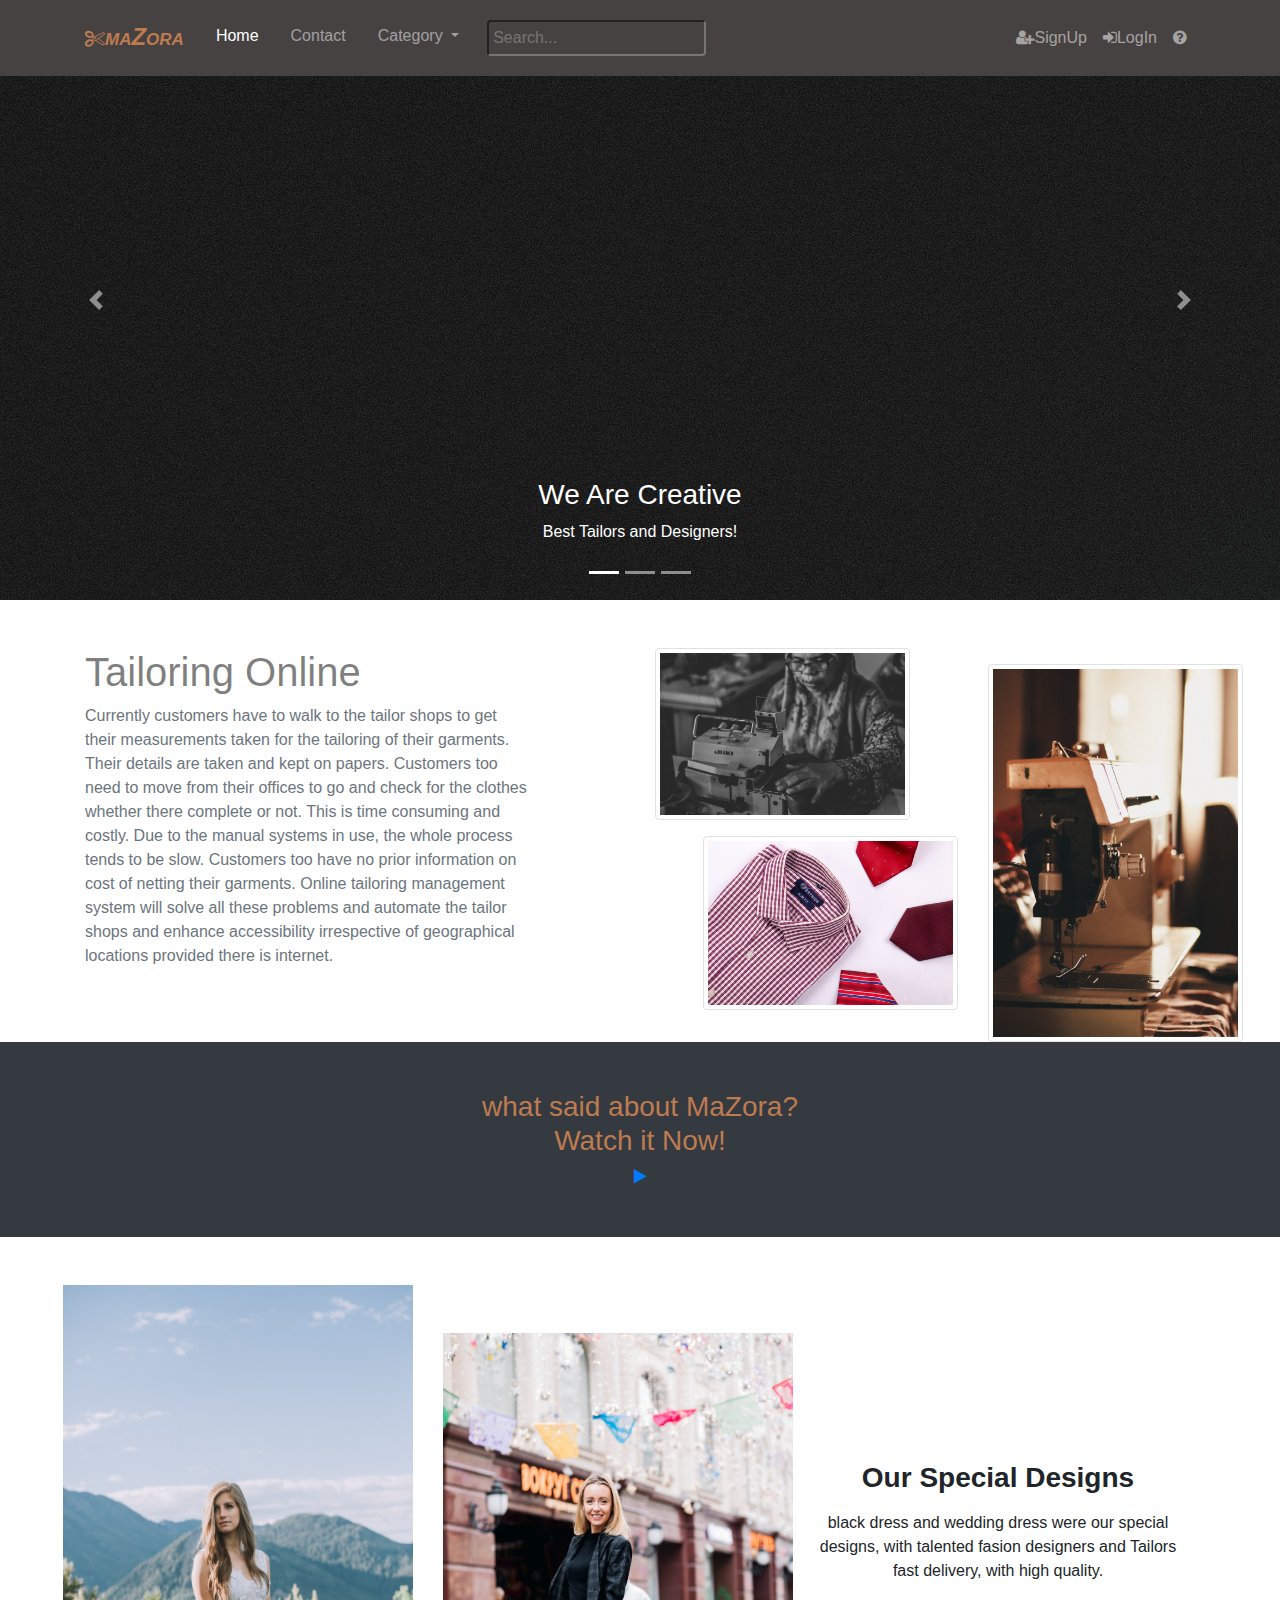
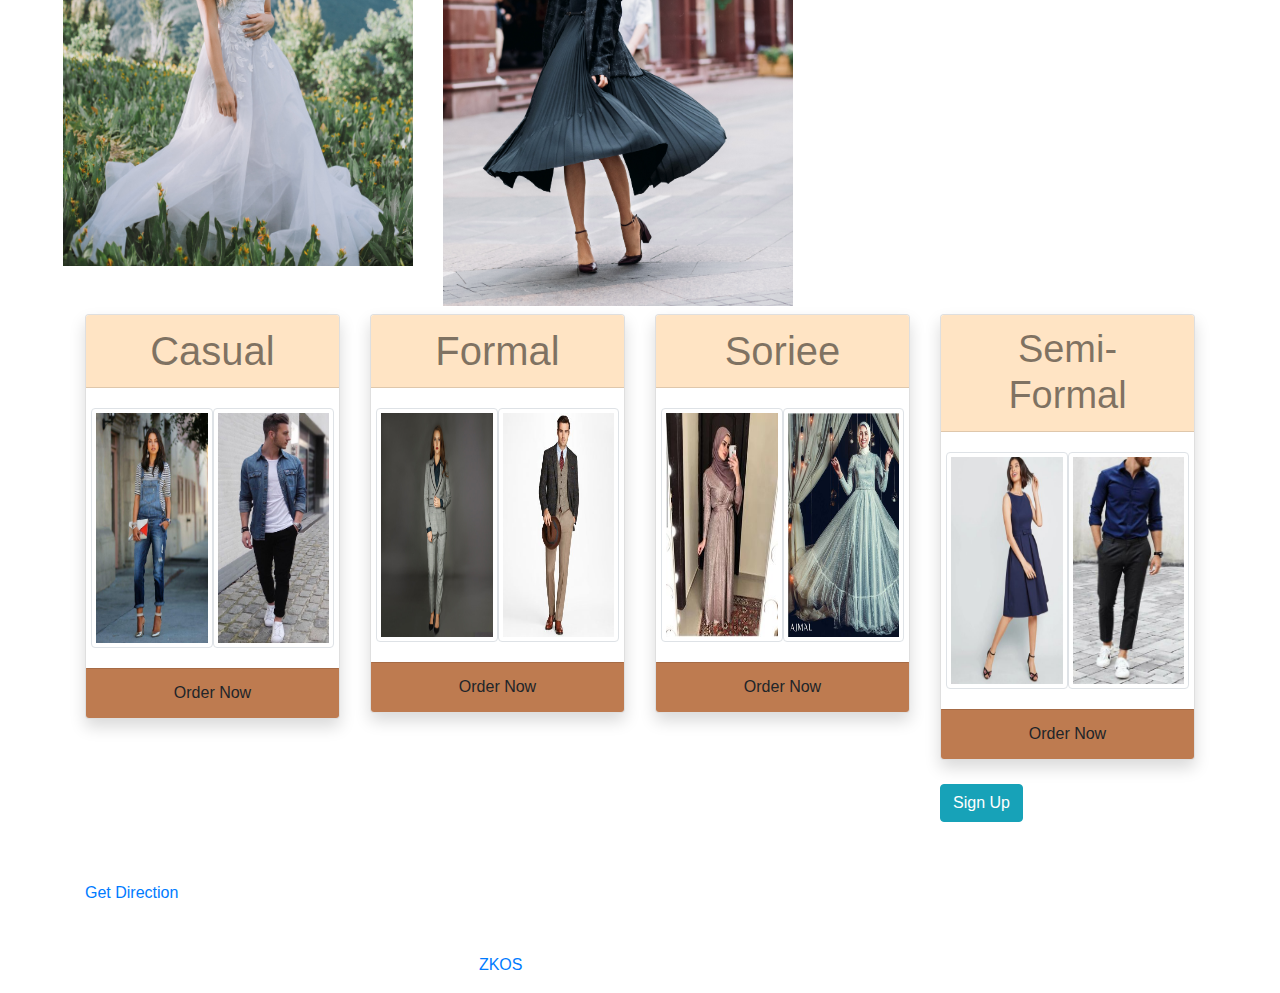
==== index.html @ b0658764 "Add files via upload" ====
<!DOCTYPE html>
<html>
<head>
	<title>Mazora</title>
	<meta charset="utf-8">
	<link rel="stylesheet" type="text/css" href="https://stackpath.bootstrapcdn.com/bootstrap/4.4.1/css/bootstrap.min.css">
	<link rel="stylesheet" type="text/css" href="https://stackpath.bootstrapcdn.com/font-awesome/4.7.0/css/font-awesome.min.css">
	<link rel="stylesheet" type="text/css" href="css/style.css">
</head>
<body>
	<nav class="navbar navbar-expand-lg fixed-top navbar-dark"
		 style="background-color: #464242;">
		<div class="container">
			<a class="navbar-brand logo" style="font-style: oblique;font-weight: bold;font-variant: small-caps;color:#BE7B50;" href="index.html"><span class="fa fa-cut" aria-hidden="true"></span><span class="h4 font-weight-bold ">maZora</span>
			</a>
			<button class="navbar-toggler" type="button" data-toggle="collapse" data-target="#navbarSupportedContent" aria-controls="navbarSupportedContent" aria-expanded="false" aria-label="Toggle navigation">
				<span class="navbar-toggler-icon"></span>
			</button>
			<div class="collapse navbar-collapse" id="navbarSupportedContent">
				<ul class="navbar-nav mr-auto">
					<li class="nav-item active">
	        			<a class="nav-link m-2" href="index.html">Home <span class="sr-only">(current)</span></a>
	        		</li>
					<li class = "nav-item">
						<a class="nav-link m-2" href="contact.html">Contact</a>
					</li>
					<!-- Dropdown -->
					<li class="nav-item dropdown ">
				 		<a class="nav-link dropdown-toggle m-2" href="category.html" id="navbarDropdown" role="button" data-toggle="dropdown" aria-haspopup="true" aria-expanded="false">	Category
				 		</a>
						<div class="dropdown-menu"aria-labelledby="navbarDropdown">
	          				<a class="dropdown-item" href="category.html/#Casual">Casual</a>
	          				<a class="dropdown-item" href="#">Soiree</a>
	          				<a class="dropdown-item" href="#">Formal</a>
	          				<a class="dropdown-item" href="#">Semi-Formal</a>
						</div>
					</li>
					<li class = "nav-link">
						<input type="text" name="searchName" id="searchName" class="rounded bg-transparent p-1 m-1" style="color:#975D3E;" placeholder="Search..." />
					</li>
				</ul>
				<ul class="navbar-nav navbar-right">
					<li class="nav-link">
						<a href="singup.html" id="registerLink" class="nav-item" style="color: #a6a3a3;"><i class="fa fa-user-plus"></i>SignUp</a>
					</li>
					<li class="nav-link">
						<a href="log.html" id="loginLink" class="nav-item " style="color: #a6a3a3;"><i class="fa fa-sign-in"></i>LogIn</a>
					</li>
					<li class="nav-link">
						<a href="help.html" id="" class="nav-item " style="color: #a6a3a3;"><i class="fa fa-question-circle"></i></a>
					</li>
				</ul>
			</div> 	
		</div>
	</nav>

	<!-- slider_area_start -->
	<div id="demo" class="carousel slide" data-ride="carousel">
		<ul class="carousel-indicators">
			<li data-target="#demo" data-slide-to="0" class="active"></li>
			<li data-target="#demo" data-slide-to="1"></li>
			<li data-target="#demo" data-slide-to="2"></li>
		</ul>
		<div class="carousel-inner">
			<div class="carousel-item active" style="height:600px">
				<img src="img/6.jpg" alt="Los Angeles">
				<div class="carousel-caption">
					<h3>We Are Creative</h3>
					<p>Best Tailors and Designers!</p>
				</div>
			</div>
			<div class="carousel-item" style="height:600px">
				<img src="img/waldemar-brandt-oq4YGY_buuU-unsplash.jpg" alt="New York">
				<div class="carousel-caption">
					<h3>Fast Service</h3>
					<p>Get your order Immediately!</p>
				</div>
			</div>
			<div class="carousel-item" style="height:600px">
				<img src="img/7.jpg" alt="New York">
				<div class="carousel-caption">
					<h3>High service</h3>
					<p>Tailor instantly wherever you!</p>
				</div>
			</div>
			<div class="carousel-item" style="height:600px">
				<img src="img/4.jpg" alt="New York">
				<div class="carousel-caption">
					<h3>High service</h3>
					<p>Get your order Immediately!</p>
				</div>
			</div>

		</div>
		<a class="carousel-control-prev" href="#demo" data-slide="prev">
			<span class="carousel-control-prev-icon"></span>
		</a>
		<a class="carousel-control-next" href="#demo" data-slide="next">
			<span class="carousel-control-next-icon"></span>
		</a>
	</div>
	<!-- slider_area_end -->


	<div class="container mt-5">
		<div class="row">
			<div class="col-5">
				<h1 class="text-black-50 text-capitalize">Tailoring Online</h1>
				<p class="text-muted">
					Currently customers have to walk to the tailor shops to get their
					measurements taken for the tailoring of their garments.
					Their details are taken and kept on papers.
					Customers too need to move from their offices to go and check for the clothes whether there complete or not.
					This is time consuming and costly. Due to the manual systems in use, the whole process tends to be slow.
					Customers too have no prior information on cost of netting their garments.
					Online tailoring management system will solve all these problems and automate
					the tailor shops and enhance accessibility irrespective of geographical locations provided there is internet.
				</p>
			</div>
			<div class="col-1"></div>
			<div class="col-3 ">
				<img src="img/about_1.jpg" class="img-thumbnail" />
				<img src="img/about_2.jpg" class="img-thumbnail ml-5 mt-3" />
			</div>
			<div class="col-3">
				<img src="img/junior-ferreira-9Ldb5qqIAlA-unsplash.jpg" class="img-thumbnail ml-5 mt-3" />
			</div>
		</div>
	</div>


	<!-- video_area_start -->
	<div class="video_area video_bg overlay p-5 bg-dark">
		<div class="video_area_inner text-center">
			<h3 style="	color: #be7b50">
				what said about MaZora?<br>
				Watch it Now!
			</h3>
			<a href="Video/video.mp4" class="video_btn popup-video mb-2">
				<i class="fa fa-play"></i>
			</a>
		</div>
	</div>
	<!-- video_area_end -->
	<!-- about_area_start -->
	<div class="container m-5">
		<div class="row">
			<div class="col-4">
				<img src="img/D1.jpg" class="h-100 w-100 img-fluid " />
			</div>
			<div class="col-4 mb-2">
				<img src="img/D2.jpg" class="h-100 w-100 img-fluid mt-5" />
			</div>
			<div class="col-4">
				<div class="row p-5 m-3"></div>
				<div class="row">
					<div class="mt-5">
						<div class="text-black text-capitalize text-center">
							<h3>
								<strong>Our Special Designs</strong>
							</h3>
						</div>
						<p class="p-2 text-center">
							black dress and wedding dress were our special
							designs, with talented  fasion designers and Tailors
							fast delivery, with high quality.
						</p>
					</div>
				</div>
				<div class="row"></div>

			</div>
		</div>
	</div>
	<!-- about_area_end -->
	<div class="container mt-3 mb-3">
		<div class="row">
			<div class="col-3">
				<div class="card shadow">
					<h1 class="text-capitalize text-center text-black-50 card-header navbar-text"style="background-color: bisque;">Casual</h1>
					<div class="card-body ">
						<div class="row">
							<img src="img/Overalls-in-autumn-683x1024.jpg" class="img-thumbnail w-50" />
							<img src="img/Casual.jpg" class="img-thumbnail w-50" />
						</div>
					</div>
					<a href="/cus_order/Create" class="btn btn-block card-footer text-capitalize" style="background-color: #be7b50">Order Now</a>
				</div>
			</div>
			<div class="col-3">
				<div class="card shadow">
					<h1 class="text-capitalize text-center text-black-50 card-header navbar-text"style="background-color: bisque;">Formal</h1>
					<div class="card-body ">
						<div class="row">
							<img src="img/4th_banner.jpg" class="img-thumbnail w-50" style="height: 234px;"/>
							<img src="img/formal.jpg" class="img-thumbnail w-50" style="height: 234px;"/>
						</div>
					</div>
					<a href="/cus_order/Create" class="btn btn-block card-footer text-capitalize" style="background-color: #be7b50">Order Now</a>
				</div>
			</div>
			<div class="col-3">
				<div class="card shadow">
					<h1 class="text-capitalize text-center text-black-50 card-header navbar-text"style="background-color: bisque;">Soriee</h1>
					<div class="card-body ">
						<div class="row">
							<img src="img/7a6b1994caaa53e1283f708f0ffbb774.jpg" class="img-thumbnail w-50"style="height: 234px;" />
							<img src="img/chiffon-evening-soiree-dress.jpg" class="img-thumbnail w-50"style="height: 234px;"/>
						</div>
					</div>
					<a href="/cus_order/Create" class="btn btn-block card-footer text-capitalize" style="background-color: #be7b50">Order Now</a>
				</div>
			</div>
			<div class="col-3">
				<div class="card shadow">
					<h1 class="text-capitalize text-center text-black-50 card-header navbar-text" style="font-size: 38px;background-color: bisque;">Semi-Formal</h1>
					<div class="card-body ">
						<div class="row">
							<img src="img/Modcloth-Jackie-o-dress-navy-350x500.jpg" class="img-thumbnail w-50" />
							<img src="img/fe42b00c782b8d30d41f1b3d9bc2d86b.jpg" class="img-thumbnail  w-50" />
						</div>
					</div>
					<a href="/cus_order/Create" class="btn btn-block card-footer text-capitalize" style="background-color: #be7b50">Order Now</a>
				</div>
			</div>
		</div>
	</div>

	<footer class="text-white " style="max-height: 309px;">
		<div class="container">
			<div class="row">
				<div class="col-3">
					<div class="footer_widget">
						<h3 class="footer_title">
							Address
						</h3>
						<p class="footer_text">
							200, Green road, Mongla, <br>
							New Yor City USA
						</p>
						<a href="#" class="line-button">Get Direction</a>
					</div>
				</div>
				<div class="col-3">
					<div class="footer_widget">
						<h3 class="footer_title">
							Contact Us
						</h3>
						<p class="footer_text">
							+1128741930 <br>
							tailorsHub@gmail.com
						</p>
					</div>
				</div>
				<div class="col-3">
					<div class="footer_widget">
						<h3 class="footer_title">
							Navigation
						</h3>
						<ul>
							<li class = "nav-link">Home</li>
							<li class = "nav-link">Contact</li>
							<li class = "nav-link">Help</li>
						</ul>
					</div>
				</div>
				<div class="col-3">
					<div class="footer_widget">
						<h3 class="footer_title">
						</h3>
						<form action="#" class="newsletter_form">
							<a href="/Account/Register" class="btn btn-info">Sign Up</a>
						</form>
						<p class="newsletter_text">Subscribe newmessage to get updates</p>
					</div>
				</div>
			</div>
			<div class="row">
				<p>&copy; @DateTime.Now.Year - All rights reserved for ITI Team <a href="/Home/Index"> ZKOS</a>.</p>
			</div>
		</div>
	</footer>


	<script type="text/javascript" src="js/jquery-3.3.1.min.js"></script>
	<script type="text/javascript" src="https://stackpath.bootstrapcdn.com/bootstrap/4.4.1/js/bootstrap.min.js"></script>
	<script src="js/jquery.nicescroll.min.js"></script>
	<script>
		$(function () {
			$("body").niceScroll({
				cursorcolor: "#BE7B50",
				background: "rgba(20,20,20,0.3)",
				cursorborder: "1px solid ",
			})
		});
	</script>
</body>
</html>
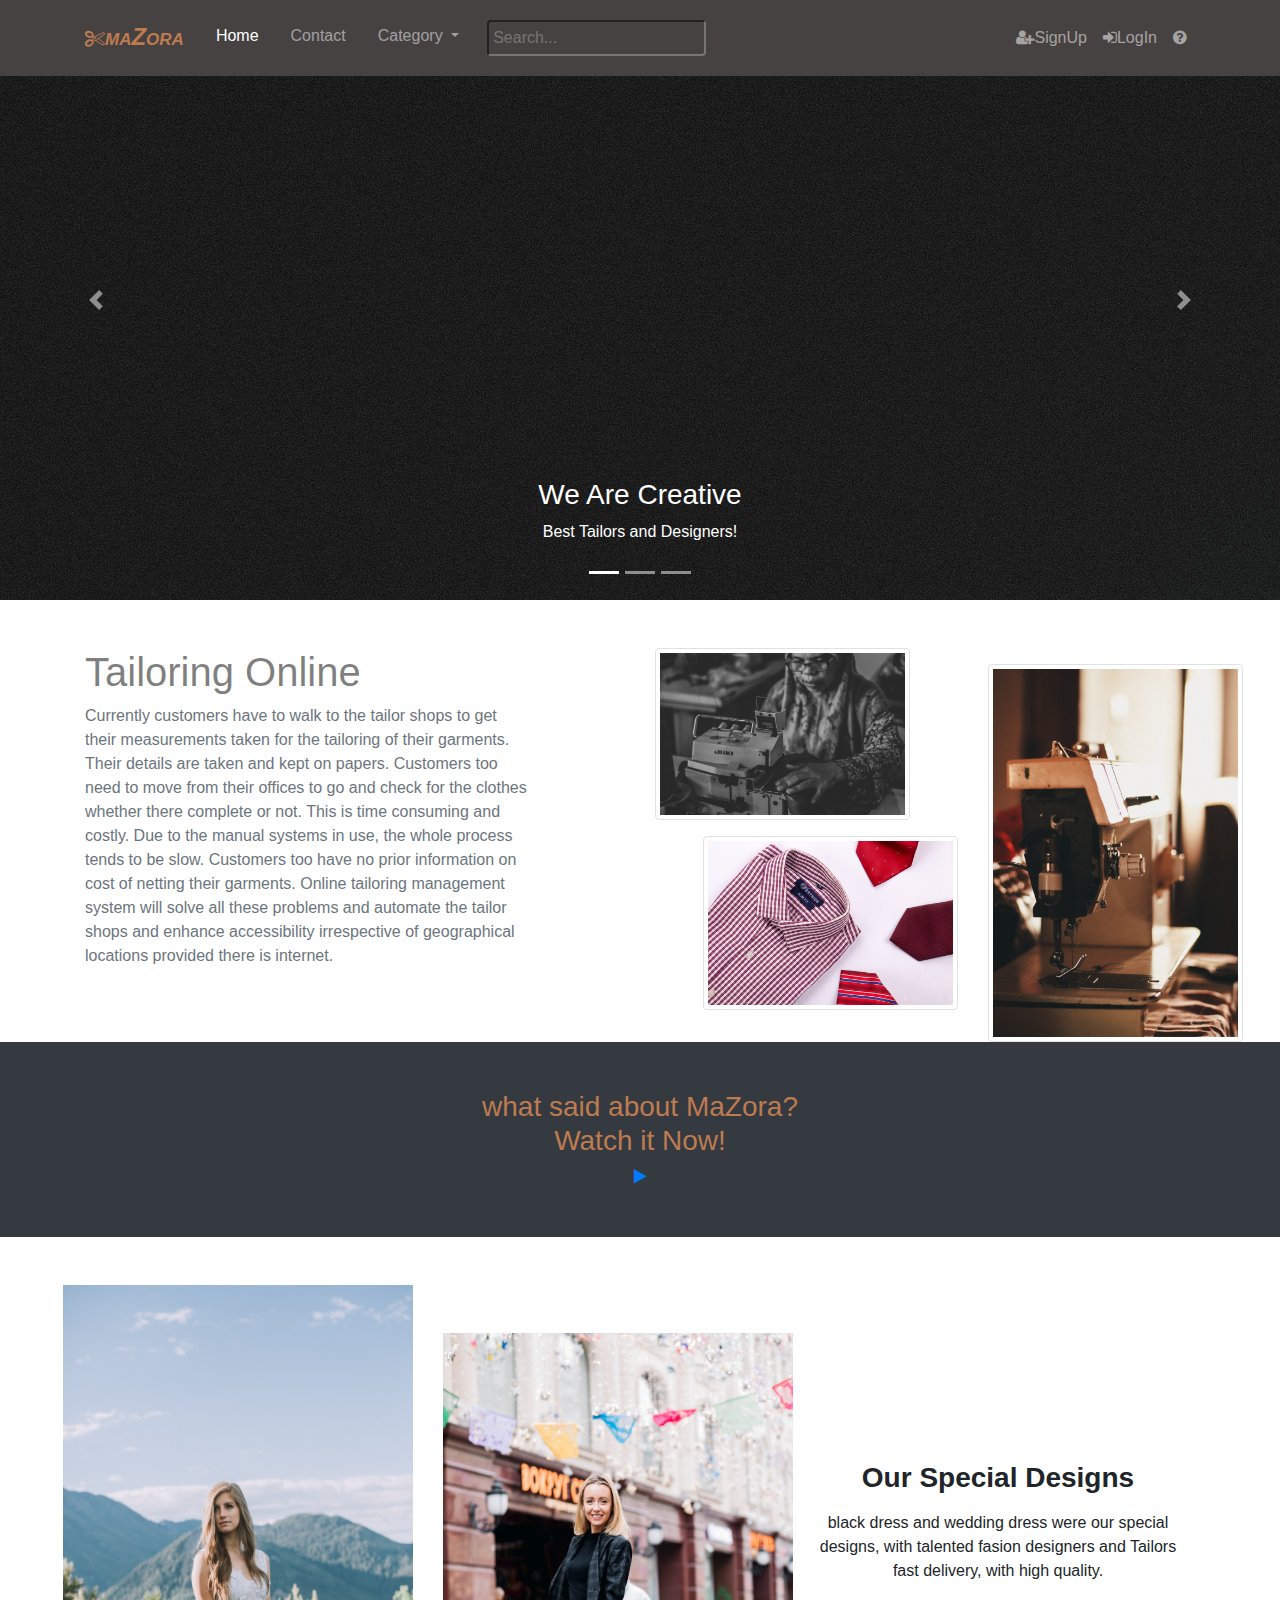
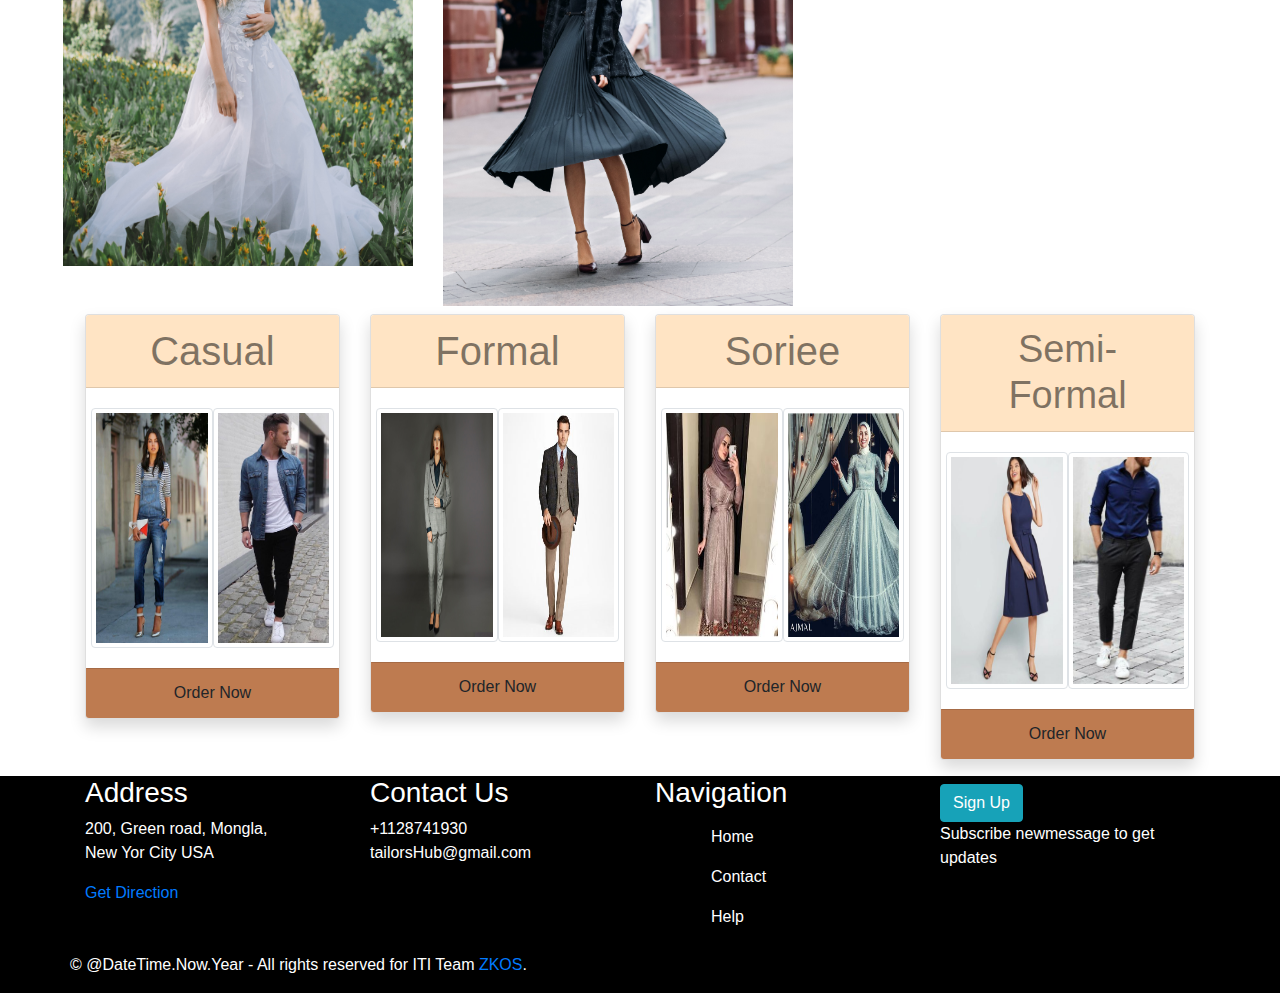
==== commit 8b075fbf: "Add files via upload" ====
--- a/index.html
+++ b/index.html
@@ -226,7 +226,7 @@
 		</div>
 	</div>
 
-	<footer class="text-white " style="max-height: 309px;">
+	<footer class="text-white " style="max-height: 309px; background-color: black;">
 		<div class="container">
 			<div class="row">
 				<div class="col-3">
